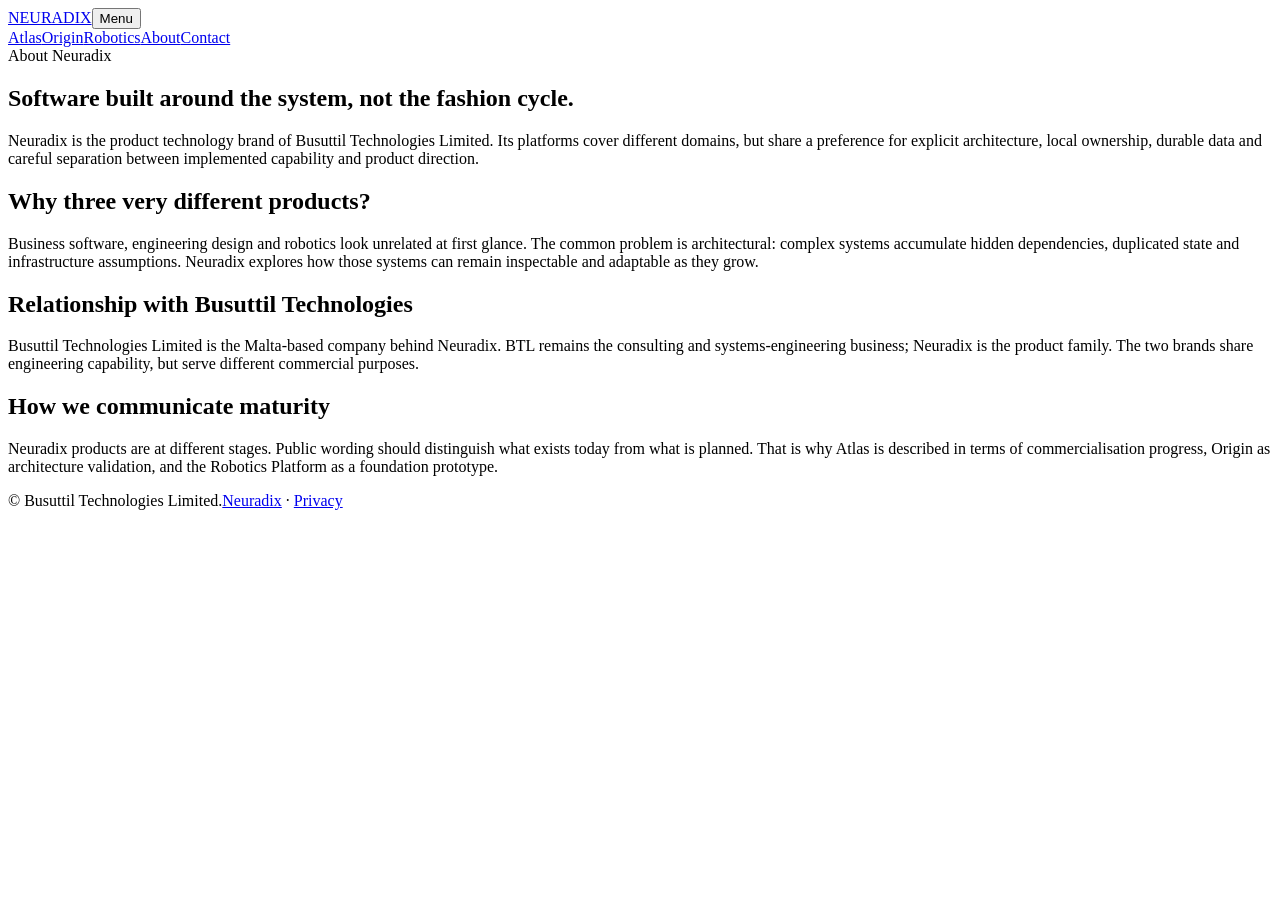
==== site/about/index.html @ 9a867a22 "Add About page" ====
<!doctype html>
<html lang="en">
<head>
<meta charset="utf-8">
<meta name="viewport" content="width=device-width,initial-scale=1">
<title>About Neuradix</title>
<meta name="description" content="About Neuradix and the engineering principles behind Atlas, Origin and the Robotics Platform.">
<link rel="canonical" href="https://www.neuradix.com/about/">
<link rel="icon" href="/assets/favicon.svg" type="image/svg+xml">
<link rel="stylesheet" href="/assets/styles.css">
</head>
<body>
<header class="site-header"><div class="container nav"><a class="brand" href="/"><img class="brand-mark" src="/assets/brand-mark.svg" alt=""><span class="brand-name">NEURADIX</span></a><button class="menu-button" aria-label="Open navigation" aria-expanded="false">Menu</button><nav class="nav-links"><a href="/atlas/">Atlas</a><a href="/origin/">Origin</a><a href="/robotics/">Robotics</a><a href="/about/">About</a><a class="nav-cta" href="/contact/">Contact</a></nav></div></header>
<main><section class="product-hero"><div class="container prose"><div class="eyebrow">About Neuradix</div><h1>Software built around the system, not the fashion cycle.</h1><p class="lead">Neuradix is the product technology brand of Busuttil Technologies Limited. Its platforms cover different domains, but share a preference for explicit architecture, local ownership, durable data and careful separation between implemented capability and product direction.</p><h2>Why three very different products?</h2><p>Business software, engineering design and robotics look unrelated at first glance. The common problem is architectural: complex systems accumulate hidden dependencies, duplicated state and infrastructure assumptions. Neuradix explores how those systems can remain inspectable and adaptable as they grow.</p><h2>Relationship with Busuttil Technologies</h2><p>Busuttil Technologies Limited is the Malta-based company behind Neuradix. BTL remains the consulting and systems-engineering business; Neuradix is the product family. The two brands share engineering capability, but serve different commercial purposes.</p><h2>How we communicate maturity</h2><p>Neuradix products are at different stages. Public wording should distinguish what exists today from what is planned. That is why Atlas is described in terms of commercialisation progress, Origin as architecture validation, and the Robotics Platform as a foundation prototype.</p></div></section></main>
<footer class="site-footer"><div class="container"><div class="footer-bottom"><span>© <span data-year></span> Busuttil Technologies Limited.</span><span><a href="/">Neuradix</a> · <a href="/legal/privacy.html">Privacy</a></span></div></div></footer>
<script src="/assets/site.js" defer></script>
</body>
</html>
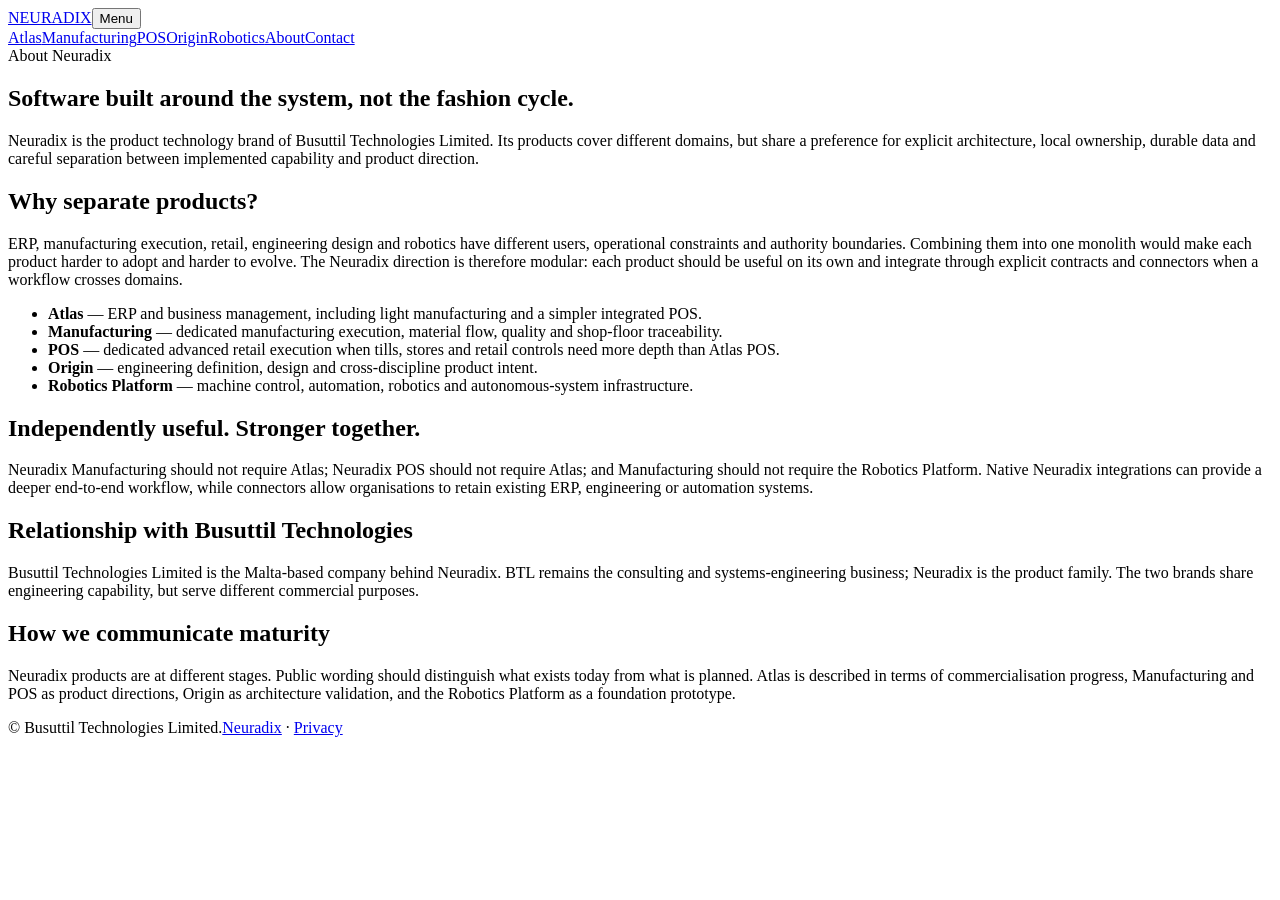
==== commit f9cc3b98: "Update About page for expanded product family" ====
--- a/site/about/index.html
+++ b/site/about/index.html
@@ -4,14 +4,14 @@
 <meta charset="utf-8">
 <meta name="viewport" content="width=device-width,initial-scale=1">
 <title>About Neuradix</title>
-<meta name="description" content="About Neuradix and the engineering principles behind Atlas, Origin and the Robotics Platform.">
+<meta name="description" content="About Neuradix and the engineering principles behind Atlas, Manufacturing, POS, Origin and the Robotics Platform.">
 <link rel="canonical" href="https://www.neuradix.com/about/">
 <link rel="icon" href="/assets/favicon.svg" type="image/svg+xml">
 <link rel="stylesheet" href="/assets/styles.css">
 </head>
 <body>
-<header class="site-header"><div class="container nav"><a class="brand" href="/"><img class="brand-mark" src="/assets/brand-mark.svg" alt=""><span class="brand-name">NEURADIX</span></a><button class="menu-button" aria-label="Open navigation" aria-expanded="false">Menu</button><nav class="nav-links"><a href="/atlas/">Atlas</a><a href="/origin/">Origin</a><a href="/robotics/">Robotics</a><a href="/about/">About</a><a class="nav-cta" href="/contact/">Contact</a></nav></div></header>
-<main><section class="product-hero"><div class="container prose"><div class="eyebrow">About Neuradix</div><h1>Software built around the system, not the fashion cycle.</h1><p class="lead">Neuradix is the product technology brand of Busuttil Technologies Limited. Its platforms cover different domains, but share a preference for explicit architecture, local ownership, durable data and careful separation between implemented capability and product direction.</p><h2>Why three very different products?</h2><p>Business software, engineering design and robotics look unrelated at first glance. The common problem is architectural: complex systems accumulate hidden dependencies, duplicated state and infrastructure assumptions. Neuradix explores how those systems can remain inspectable and adaptable as they grow.</p><h2>Relationship with Busuttil Technologies</h2><p>Busuttil Technologies Limited is the Malta-based company behind Neuradix. BTL remains the consulting and systems-engineering business; Neuradix is the product family. The two brands share engineering capability, but serve different commercial purposes.</p><h2>How we communicate maturity</h2><p>Neuradix products are at different stages. Public wording should distinguish what exists today from what is planned. That is why Atlas is described in terms of commercialisation progress, Origin as architecture validation, and the Robotics Platform as a foundation prototype.</p></div></section></main>
+<header class="site-header"><div class="container nav"><a class="brand" href="/"><img class="brand-mark" src="/assets/brand-mark.svg" alt=""><span class="brand-name">NEURADIX</span></a><button class="menu-button" aria-label="Open navigation" aria-expanded="false">Menu</button><nav class="nav-links"><a href="/atlas/">Atlas</a><a href="/manufacturing/">Manufacturing</a><a href="/pos/">POS</a><a href="/origin/">Origin</a><a href="/robotics/">Robotics</a><a href="/about/">About</a><a class="nav-cta" href="/contact/">Contact</a></nav></div></header>
+<main><section class="product-hero"><div class="container prose"><div class="eyebrow">About Neuradix</div><h1>Software built around the system, not the fashion cycle.</h1><p class="lead">Neuradix is the product technology brand of Busuttil Technologies Limited. Its products cover different domains, but share a preference for explicit architecture, local ownership, durable data and careful separation between implemented capability and product direction.</p><h2>Why separate products?</h2><p>ERP, manufacturing execution, retail, engineering design and robotics have different users, operational constraints and authority boundaries. Combining them into one monolith would make each product harder to adopt and harder to evolve. The Neuradix direction is therefore modular: each product should be useful on its own and integrate through explicit contracts and connectors when a workflow crosses domains.</p><ul><li><strong>Atlas</strong> — ERP and business management, including light manufacturing and a simpler integrated POS.</li><li><strong>Manufacturing</strong> — dedicated manufacturing execution, material flow, quality and shop-floor traceability.</li><li><strong>POS</strong> — dedicated advanced retail execution when tills, stores and retail controls need more depth than Atlas POS.</li><li><strong>Origin</strong> — engineering definition, design and cross-discipline product intent.</li><li><strong>Robotics Platform</strong> — machine control, automation, robotics and autonomous-system infrastructure.</li></ul><h2>Independently useful. Stronger together.</h2><p>Neuradix Manufacturing should not require Atlas; Neuradix POS should not require Atlas; and Manufacturing should not require the Robotics Platform. Native Neuradix integrations can provide a deeper end-to-end workflow, while connectors allow organisations to retain existing ERP, engineering or automation systems.</p><h2>Relationship with Busuttil Technologies</h2><p>Busuttil Technologies Limited is the Malta-based company behind Neuradix. BTL remains the consulting and systems-engineering business; Neuradix is the product family. The two brands share engineering capability, but serve different commercial purposes.</p><h2>How we communicate maturity</h2><p>Neuradix products are at different stages. Public wording should distinguish what exists today from what is planned. Atlas is described in terms of commercialisation progress, Manufacturing and POS as product directions, Origin as architecture validation, and the Robotics Platform as a foundation prototype.</p></div></section></main>
 <footer class="site-footer"><div class="container"><div class="footer-bottom"><span>© <span data-year></span> Busuttil Technologies Limited.</span><span><a href="/">Neuradix</a> · <a href="/legal/privacy.html">Privacy</a></span></div></div></footer>
 <script src="/assets/site.js" defer></script>
 </body>
